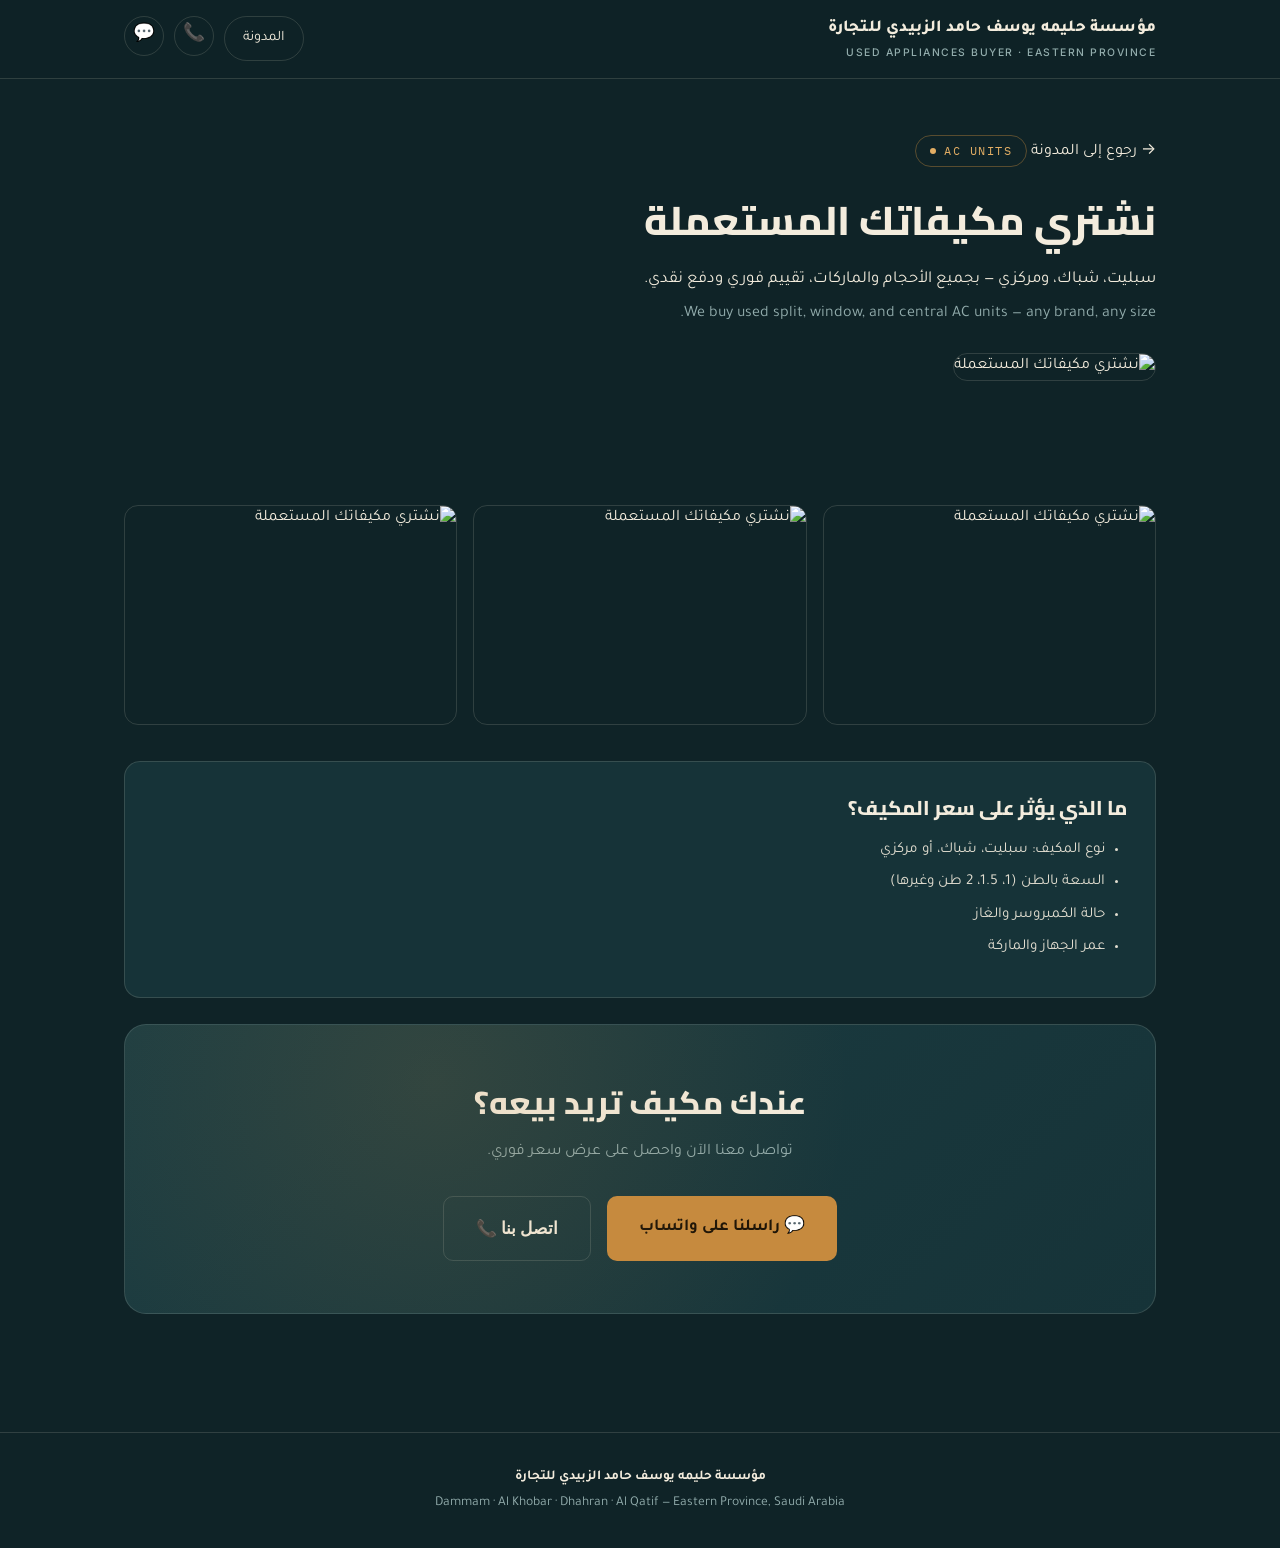
==== ac.html @ e1cca8ac "Add files via upload" ====
<!DOCTYPE html>
<html lang="ar" dir="rtl">
<head>
<meta charset="UTF-8">
<meta name="viewport" content="width=device-width, initial-scale=1.0">
<title>بيع المكيفات المستعملة | مؤسسة حليمه يوسف حامد الزبيدي للتجارة</title>
<meta name="description" content="نشتري المكيفات المستعملة في الدمام والخبر والظهران والقطيف — سبليت وشباك ومركزي، دفع نقدي فوري.">
<link rel="preconnect" href="https://fonts.googleapis.com">
<link rel="preconnect" href="https://fonts.gstatic.com" crossorigin>
<link href="https://fonts.googleapis.com/css2?family=Cairo:wght@700;800;900&family=Tajawal:wght@400;500;700&family=IBM+Plex+Mono:wght@500;600&family=Inter:wght@400;500;600&display=swap" rel="stylesheet">
<link rel="stylesheet" href="style.css">
</head>
<body>

<header>
  <div class="header-inner wrap">
    <div class="brand">
      مؤسسة حليمه يوسف حامد الزبيدي للتجارة
      <small>Used Appliances Buyer · Eastern Province</small>
    </div>
    <div class="header-cta">
      <a class="btn-outline" style="padding:10px 18px; border-radius:100px; font-size:0.9rem;" href="blog.html">المدونة</a>
      <a class="btn-icon" href="tel:+966507469916" title="اتصال">📞</a>
      <a class="btn-icon" href="https://wa.me/966507469916" title="واتساب">💬</a>
    </div>
  </div>
</header>

<section class="cat-hero">
  <div class="wrap">
    <a class="back-link" href="blog.html">→ رجوع إلى المدونة</a>
    <span class="eyebrow">AC UNITS</span>
    <h1>نشتري مكيفاتك المستعملة</h1>
    <p class="ar">سبليت، شباك، ومركزي — بجميع الأحجام والماركات، تقييم فوري ودفع نقدي.</p>
    <p class="en">We buy used split, window, and central AC units — any brand, any size.</p>
    <img src="images/ac-4-warehouse.jpg" alt="نشتري مكيفاتك المستعملة">
  </div>
</section>

<section>
  <div class="wrap">
    <div class="gallery">
      <img src="images/ac-1.jpg" alt="نشتري مكيفاتك المستعملة">
      <img src="images/ac-2.jpg" alt="نشتري مكيفاتك المستعملة">
      <img src="images/ac-3.jpg" alt="نشتري مكيفاتك المستعملة">
    </div>

    <div class="info-block">
      <h2>ما الذي يؤثر على سعر المكيف؟</h2>
      <ul>
        <li>نوع المكيف: سبليت، شباك، أو مركزي</li>
        <li>السعة بالطن (1، 1.5، 2 طن وغيرها)</li>
        <li>حالة الكمبروسر والغاز</li>
        <li>عمر الجهاز والماركة</li>
      </ul>
    </div>

    <div class="contact-panel" style="margin-bottom:40px;">
      <h2>عندك مكيف تريد بيعه؟</h2>
      <p>تواصل معنا الآن واحصل على عرض سعر فوري.</p>
      <div class="contact-actions">
        <a class="btn btn-primary btn-lg" href="https://wa.me/966507469916">💬 راسلنا على واتساب</a>
        <a class="btn btn-outline btn-lg ltr" href="tel:+966507469916">📞 اتصل بنا</a>
      </div>
    </div>
  </div>
</section>

<footer>
  <div class="wrap">
    <div class="biz">مؤسسة حليمه يوسف حامد الزبيدي للتجارة</div>
    <div>Dammam · Al Khobar · Dhahran · Al Qatif — Eastern Province, Saudi Arabia</div>
  </div>
</footer>

</body>
</html>
---- style.css ----
:root{
    --bg-deep: #0F2327;
    --bg-panel: #163338;
    --bg-panel-2: #1C3D42;
    --brass: #C68A3E;
    --brass-light: #E3AE64;
    --rust: #B5502E;
    --text-main: #F3ECDD;
    --text-muted: #92ACAC;
    --line: rgba(243,236,221,0.14);
  }

  *{box-sizing:border-box; margin:0; padding:0;}

  html{scroll-behavior:smooth;}

  body{
    background:var(--bg-deep);
    color:var(--text-main);
    font-family:'Tajawal', 'Inter', sans-serif;
    line-height:1.6;
    overflow-x:hidden;
  }

  .ltr{ direction:ltr; unicode-bidi:isolate; font-family:'Inter', sans-serif; }
  .mono{ font-family:'IBM Plex Mono', monospace; direction:ltr; unicode-bidi:isolate; }

  h1,h2,h3{ font-family:'Cairo', sans-serif; font-weight:800; }

  a{ color:inherit; text-decoration:none; }

  .wrap{ max-width:1080px; margin:0 auto; padding:0 24px; }

  /* ---------- Header ---------- */
  header{
    position:sticky; top:0; z-index:50;
    background:rgba(15,35,39,0.92);
    backdrop-filter:blur(8px);
    border-bottom:1px solid var(--line);
  }
  .header-inner{
    display:flex; align-items:center; justify-content:space-between;
    padding:16px 24px;
  }
  .brand{
    font-size:1.05rem; font-weight:800; letter-spacing:0.2px;
  }
  .brand small{
    display:block; font-family:'Inter',sans-serif; font-weight:500; font-size:0.65rem;
    color:var(--text-muted); letter-spacing:1.5px; text-transform:uppercase; margin-top:2px;
  }
  .header-cta{
    display:flex; gap:10px;
  }
  .btn-icon{
    width:40px; height:40px; border-radius:50%;
    display:flex; align-items:center; justify-content:center;
    border:1px solid var(--line); font-size:1.1rem;
    transition:border-color .2s, transform .2s;
  }
  .btn-icon:hover{ border-color:var(--brass); transform:translateY(-2px); }

  /* ---------- Hero ---------- */
  .hero{
    position:relative;
    padding:88px 0 100px;
    background:
      radial-gradient(ellipse 900px 500px at 85% -10%, rgba(198,138,62,0.16), transparent 60%),
      var(--bg-deep);
    overflow:hidden;
  }
  .hero-grid{
    display:grid; grid-template-columns: 1.2fr 0.8fr; gap:48px; align-items:center;
  }
  .eyebrow{
    display:inline-flex; align-items:center; gap:8px;
    font-family:'IBM Plex Mono',monospace; font-size:0.72rem; letter-spacing:1.5px;
    color:var(--brass-light); text-transform:uppercase;
    border:1px solid rgba(198,138,62,0.4); padding:6px 14px; border-radius:100px;
    margin-bottom:22px; direction:ltr;
  }
  .eyebrow::before{ content:''; width:6px; height:6px; border-radius:50%; background:var(--brass-light); }
  .hero h1{
    font-size:clamp(2.1rem, 4.6vw, 3.4rem);
    line-height:1.28;
    margin-bottom:20px;
  }
  .hero h1 .accent{ color:var(--brass-light); }
  .hero p.lead{
    font-size:1.15rem; color:var(--text-main); opacity:0.92; margin-bottom:10px; max-width:520px;
  }
  .hero p.lead-en{
    color:var(--text-muted); font-size:0.98rem; max-width:480px; margin-bottom:34px;
  }
  .hero-actions{ display:flex; gap:14px; flex-wrap:wrap; }

  .btn{
    display:inline-flex; align-items:center; gap:10px;
    padding:15px 26px; border-radius:10px; font-weight:700; font-size:1rem;
    transition:transform .2s, box-shadow .2s;
  }
  .btn-primary{ background:var(--brass); color:#1a1206; }
  .btn-primary:hover{ transform:translateY(-2px); box-shadow:0 10px 26px rgba(198,138,62,0.35); }
  .btn-outline{ border:1.5px solid var(--line); color:var(--text-main); }
  .btn-outline:hover{ border-color:var(--brass-light); transform:translateY(-2px); }

  /* Hanging cash tag — signature element */
  .tag-wrap{ display:flex; justify-content:center; position:relative; }
  .tag-string{
    position:absolute; top:-40px; left:50%; width:2px; height:44px;
    background:repeating-linear-gradient(var(--text-muted) 0 6px, transparent 6px 10px);
    transform:translateX(-50%);
  }
  .cash-tag{
    width:210px; background:var(--bg-panel-2);
    border:1.5px dashed rgba(198,138,62,0.55);
    border-radius:14px; padding:26px 18px;
    text-align:center; position:relative;
    transform:rotate(4deg);
    box-shadow:0 24px 50px -18px rgba(0,0,0,0.55);
  }
  .cash-tag::before{
    content:''; position:absolute; top:-10px; left:50%; transform:translateX(-50%);
    width:20px; height:20px; border-radius:50%;
    background:var(--bg-deep); border:1.5px dashed rgba(198,138,62,0.55);
  }
  .cash-tag .amount{ font-family:'IBM Plex Mono',monospace; font-size:2rem; color:var(--brass-light); font-weight:600; direction:ltr; }
  .cash-tag .amount-label{ font-size:0.8rem; color:var(--text-muted); margin-top:4px; }
  .cash-tag .divider{ height:1px; background:var(--line); margin:16px 0; }
  .cash-tag ul{ list-style:none; text-align:right; font-size:0.86rem; color:var(--text-main); }
  .cash-tag li{ padding:3px 0; }

  /* ---------- Section shared ---------- */
  section{ padding:78px 0; }
  .section-head{ margin-bottom:44px; max-width:640px; }
  .section-tag{
    font-family:'IBM Plex Mono',monospace; font-size:0.72rem; color:var(--brass-light);
    letter-spacing:1.5px; text-transform:uppercase; margin-bottom:12px; display:block; direction:ltr;
  }
  .section-head h2{ font-size:clamp(1.6rem,3vw,2.15rem); margin-bottom:10px; }
  .section-head p{ color:var(--text-muted); font-size:1rem; }

  /* ---------- What we buy (hanging tags grid) ---------- */
  .items-grid{
    display:grid; grid-template-columns:repeat(auto-fit, minmax(220px, 1fr)); gap:24px;
  }
  .item-tag{
    display:block;
    background:var(--bg-panel);
    border:1px solid var(--line);
    border-radius:16px; padding:30px 26px 26px;
    position:relative;
    transition:transform .2s, border-color .2s;
  }
  .item-tag:nth-child(odd){ transform:rotate(-1deg); }
  .item-tag:nth-child(even){ transform:rotate(1deg); }
  .item-tag:hover{ border-color:var(--brass); transform:rotate(0deg) translateY(-4px); }
  .item-tag .hole{
    position:absolute; top:14px; left:14px;
    width:14px; height:14px; border-radius:50%;
    background:var(--bg-deep); border:1px solid var(--line);
  }
  .item-tag .icon{ font-size:1.8rem; margin-bottom:14px; }
  .item-tag h3{ font-size:1.15rem; margin-bottom:8px; }
  .item-tag p.ar{ font-size:0.92rem; color:var(--text-main); opacity:0.85; margin-bottom:6px; }
  .item-tag p.en{ font-size:0.82rem; color:var(--text-muted); }

  /* ---------- Service areas ---------- */
  .areas-row{
    display:flex; flex-wrap:wrap; gap:14px;
  }
  .area-pin{
    display:flex; align-items:center; gap:10px;
    background:var(--bg-panel); border:1px solid var(--line); border-radius:100px;
    padding:12px 20px; font-size:0.95rem; font-weight:500;
  }
  .area-pin::before{ content:'📍'; font-size:0.9rem; }
  .area-pin .en{ color:var(--text-muted); font-size:0.8rem; }

  /* ---------- How it works ---------- */
  .steps{
    display:grid; grid-template-columns:repeat(3,1fr); gap:24px; counter-reset:step;
  }
  .step{
    background:var(--bg-panel); border:1px solid var(--line); border-radius:16px;
    padding:28px 24px; position:relative;
  }
  .step .num{
    font-family:'IBM Plex Mono',monospace; font-size:0.85rem; color:var(--brass-light);
    border:1px solid rgba(198,138,62,0.4); width:34px; height:34px; border-radius:50%;
    display:flex; align-items:center; justify-content:center; margin-bottom:16px; direction:ltr;
  }
  .step h3{ font-size:1.05rem; margin-bottom:8px; font-family:'Tajawal',sans-serif; font-weight:700; }
  .step p.en{ color:var(--text-muted); font-size:0.85rem; margin-top:4px; }

  /* ---------- Contact CTA ---------- */
  .contact-panel{
    background:linear-gradient(135deg, var(--bg-panel-2), var(--bg-panel));
    border:1px solid var(--line); border-radius:22px;
    padding:52px 40px; text-align:center;
    position:relative; overflow:hidden;
  }
  .contact-panel::after{
    content:''; position:absolute; inset:0;
    background:radial-gradient(circle at 30% 20%, rgba(198,138,62,0.14), transparent 55%);
    pointer-events:none;
  }
  .contact-panel h2{ font-size:clamp(1.5rem,3vw,2rem); margin-bottom:12px; }
  .contact-panel p{ color:var(--text-muted); margin-bottom:30px; }
  .contact-actions{ display:flex; gap:16px; justify-content:center; flex-wrap:wrap; }
  .btn-lg{ padding:18px 32px; font-size:1.05rem; }
  .contact-note{
    margin-top:24px; font-size:0.78rem; color:var(--text-muted);
    font-family:'IBM Plex Mono',monospace; direction:ltr;
  }

  /* ---------- Footer ---------- */
  footer{
    border-top:1px solid var(--line); padding:34px 0; text-align:center;
    color:var(--text-muted); font-size:0.85rem;
  }
  footer .biz{ color:var(--text-main); font-weight:700; margin-bottom:4px; }

  /* ---------- Category pages ---------- */
  .cat-hero{ padding:56px 0 10px; }
  .cat-hero img{
    width:100%; max-height:420px; object-fit:cover; border-radius:18px;
    border:1px solid var(--line); margin-top:26px;
  }
  .cat-hero h1{ font-size:clamp(1.9rem,4vw,2.5rem); margin-bottom:14px; }
  .cat-hero p.ar{ font-size:1.05rem; max-width:640px; margin-bottom:8px; }
  .cat-hero p.en{ color:var(--text-muted); max-width:600px; }

  .gallery{
    display:grid; grid-template-columns:repeat(3,1fr); gap:16px; margin:36px 0;
  }
  .gallery img{
    width:100%; height:220px; object-fit:cover; border-radius:14px;
    border:1px solid var(--line); transition:transform .25s;
  }
  .gallery img:hover{ transform:scale(1.02); }

  .info-block{
    background:var(--bg-panel); border:1px solid var(--line); border-radius:16px;
    padding:30px 28px; margin-bottom:26px;
  }
  .info-block h2{ font-size:1.25rem; margin-bottom:14px; }
  .info-block ul{ padding-inline-start:22px; }
  .info-block li{ margin-bottom:8px; font-size:0.95rem; opacity:0.92; }

  @media (max-width: 860px){
    .gallery{ grid-template-columns:repeat(2,1fr); }
  }
  @media (max-width: 560px){
    .gallery{ grid-template-columns:1fr; }
  }

  /* ---------- Responsive ---------- */
  @media (max-width: 860px){
    .hero-grid{ grid-template-columns:1fr; }
    .tag-wrap{ margin-top:20px; }
    .items-grid{ grid-template-columns:1fr; }
    .item-tag{ transform:none !important; margin-top:0 !important; }
    .steps{ grid-template-columns:1fr; }
    .contact-panel{ padding:38px 22px; }
  }
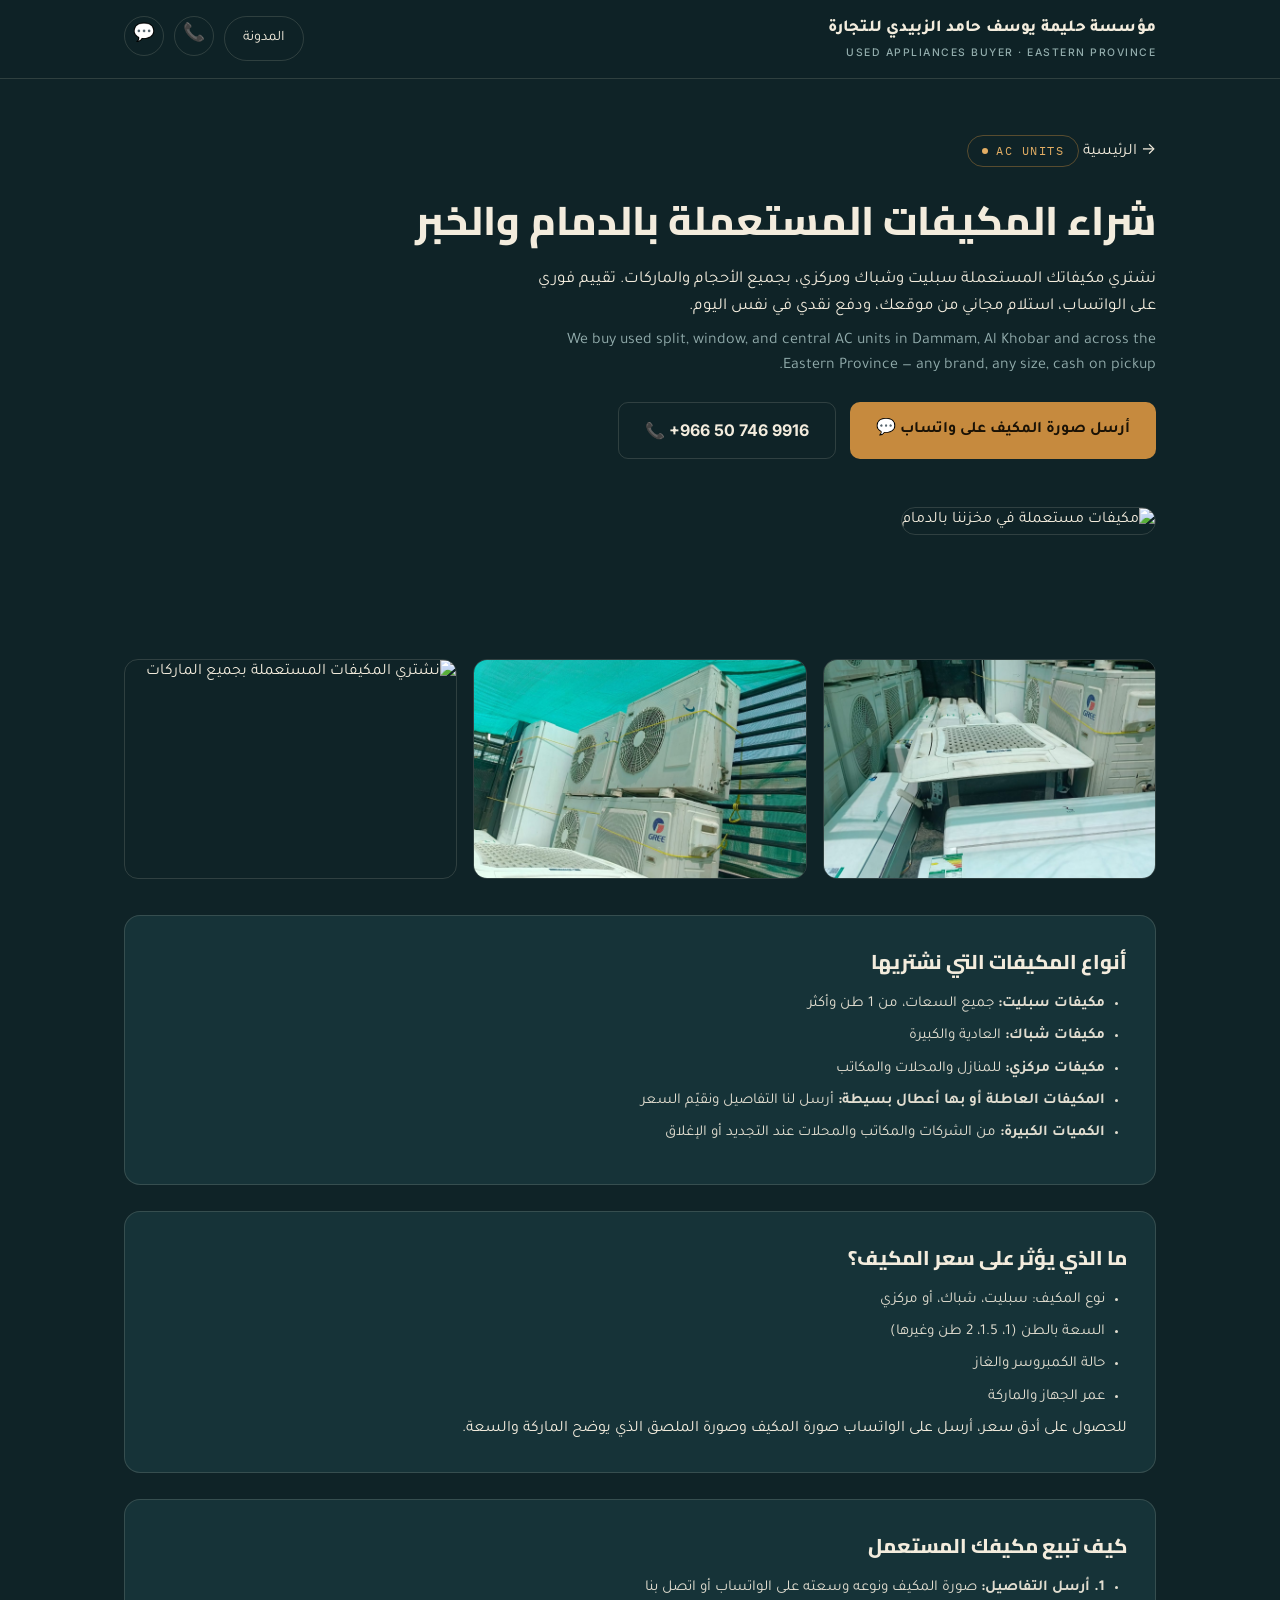
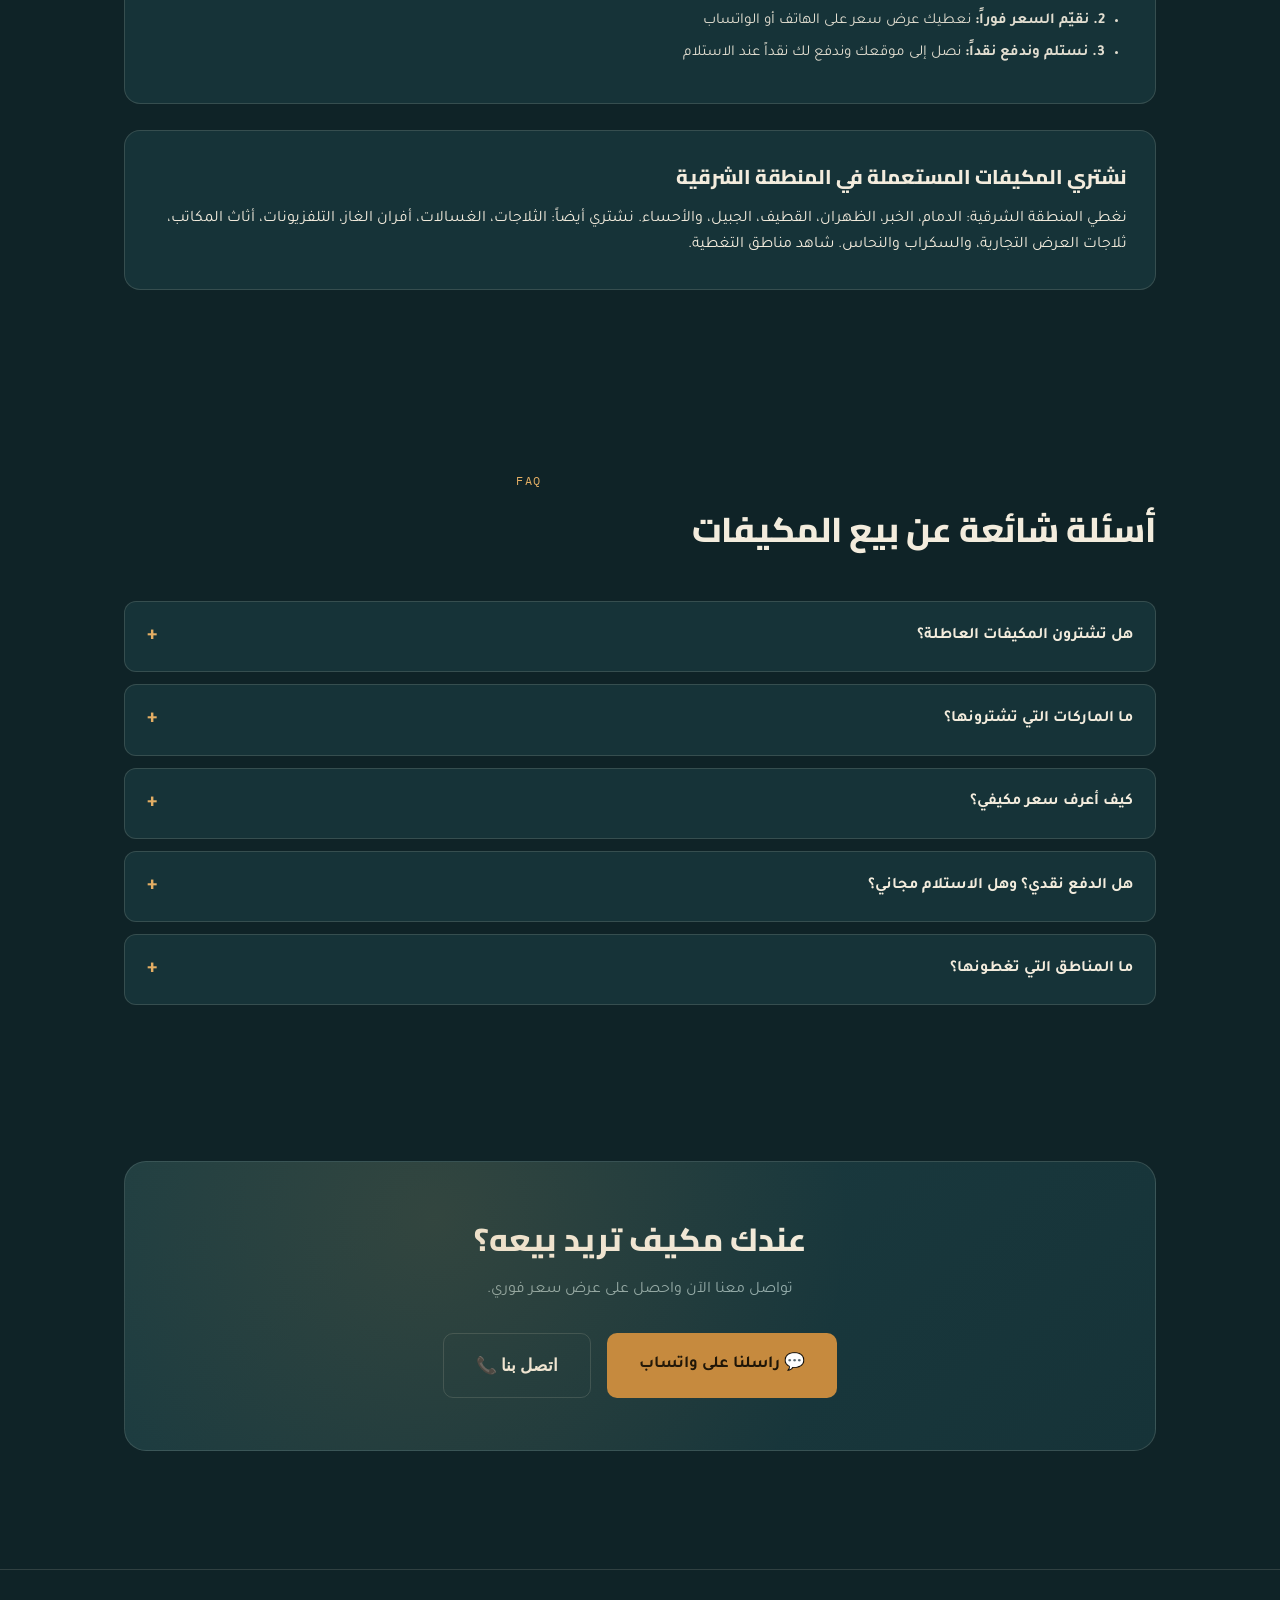
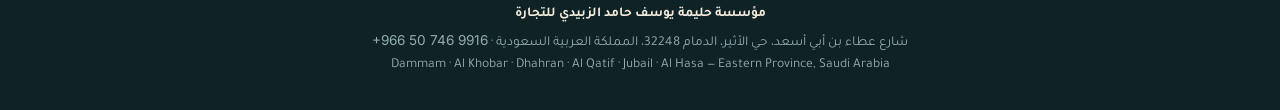
==== commit edd061c0: "Add files via upload" ====
--- a/ac.html
+++ b/ac.html
@@ -1,10 +1,45 @@
 <!DOCTYPE html>
 <html lang="ar" dir="rtl">
 <head>
+<!-- Google tag (gtag.js) -->
+<script async src="https://www.googletagmanager.com/gtag/js?id=AW-18125519177"></script>
+<script>
+  window.dataLayer = window.dataLayer || [];
+  function gtag(){dataLayer.push(arguments);}
+  gtag('js', new Date());
+  gtag('config', 'AW-18125519177');
+
+  // Conversion tracking for phone/WhatsApp clicks
+  function gtag_report_conversion(url, label) {
+    var already_navigated = false;
+    var navigate = function () {
+      if (already_navigated) return;
+      already_navigated = true;
+      if (typeof(url) != 'undefined') {
+        window.location = url;
+      }
+    };
+    gtag('event', 'conversion', {
+        'send_to': 'AW-18125519177/' + label,
+        'event_callback': navigate
+    });
+    setTimeout(navigate, 1000); // safety fallback: never block the user
+    return false;
+  }
+</script>
 <meta charset="UTF-8">
 <meta name="viewport" content="width=device-width, initial-scale=1.0">
-<title>بيع المكيفات المستعملة | مؤسسة حليمه يوسف حامد الزبيدي للتجارة</title>
-<meta name="description" content="نشتري المكيفات المستعملة في الدمام والخبر والظهران والقطيف — سبليت وشباك ومركزي، دفع نقدي فوري.">
+<title>شراء المكيفات المستعملة بالدمام والخبر نقداً | مؤسسة حليمة الزبيدي</title>
+<meta name="description" content="نشتري المكيفات المستعملة سبليت وشباك ومركزي بجميع الماركات في الدمام والخبر والظهران والقطيف والجبيل والأحساء. تقييم فوري، استلام مجاني، ودفع نقدي في نفس اليوم. واتساب: 0507469916">
+<link rel="canonical" href="https://halimayusuftrading6728-cell.github.io/halima-appliances-website/ac.html">
+<meta name="robots" content="index, follow">
+<meta property="og:type" content="website">
+<meta property="og:locale" content="ar_SA">
+<meta property="og:site_name" content="مؤسسة حليمة يوسف حامد الزبيدي للتجارة">
+<meta property="og:title" content="نشتري مكيفاتك المستعملة بالدمام والخبر نقداً">
+<meta property="og:description" content="سبليت، شباك، ومركزي بجميع الماركات. تقييم فوري واستلام مجاني ودفع نقدي في نفس اليوم.">
+<meta property="og:url" content="https://halimayusuftrading6728-cell.github.io/halima-appliances-website/ac.html">
+<meta property="og:image" content="https://halimayusuftrading6728-cell.github.io/halima-appliances-website/images/ac-4-warehouse.jpg">
 <link rel="preconnect" href="https://fonts.googleapis.com">
 <link rel="preconnect" href="https://fonts.gstatic.com" crossorigin>
 <link href="https://fonts.googleapis.com/css2?family=Cairo:wght@700;800;900&family=Tajawal:wght@400;500;700&family=IBM+Plex+Mono:wght@500;600&family=Inter:wght@400;500;600&display=swap" rel="stylesheet">
@@ -15,36 +50,50 @@
 <header>
   <div class="header-inner wrap">
     <div class="brand">
-      مؤسسة حليمه يوسف حامد الزبيدي للتجارة
+      <a href="index.html" style="color:inherit; text-decoration:none;">مؤسسة حليمة يوسف حامد الزبيدي للتجارة</a>
       <small>Used Appliances Buyer · Eastern Province</small>
     </div>
     <div class="header-cta">
       <a class="btn-outline" style="padding:10px 18px; border-radius:100px; font-size:0.9rem;" href="blog.html">المدونة</a>
-      <a class="btn-icon" href="tel:+966507469916" title="اتصال">📞</a>
-      <a class="btn-icon" href="https://wa.me/966507469916" title="واتساب">💬</a>
+      <a class="btn-icon" href="tel:+966507469916" title="اتصال" onclick="return gtag_report_conversion(this.href, 'HOLhCPulwtQcEMny9cJD')">📞</a>
+      <a class="btn-icon" href="https://wa.me/966507469916?text=%D8%A7%D9%84%D8%B3%D9%84%D8%A7%D9%85%20%D8%B9%D9%84%D9%8A%D9%83%D9%85%D8%8C%20%D8%B9%D9%86%D8%AF%D9%8A%20%D9%85%D9%83%D9%8A%D9%81%20%D9%85%D8%B3%D8%AA%D8%B9%D9%85%D9%84%20%D9%84%D9%84%D8%A8%D9%8A%D8%B9" title="واتساب" onclick="return gtag_report_conversion(this.href, 'cvoeCKr2xtQcEMny9cJD')">💬</a>
     </div>
   </div>
 </header>
 
 <section class="cat-hero">
   <div class="wrap">
-    <a class="back-link" href="blog.html">→ رجوع إلى المدونة</a>
+    <a class="back-link" href="index.html">→ الرئيسية</a>
     <span class="eyebrow">AC UNITS</span>
-    <h1>نشتري مكيفاتك المستعملة</h1>
-    <p class="ar">سبليت، شباك، ومركزي — بجميع الأحجام والماركات، تقييم فوري ودفع نقدي.</p>
-    <p class="en">We buy used split, window, and central AC units — any brand, any size.</p>
-    <img src="images/ac-4-warehouse.jpg" alt="نشتري مكيفاتك المستعملة">
+    <h1>شراء المكيفات المستعملة بالدمام والخبر</h1>
+    <p class="ar">نشتري مكيفاتك المستعملة سبليت وشباك ومركزي، بجميع الأحجام والماركات. تقييم فوري على الواتساب، استلام مجاني من موقعك، ودفع نقدي في نفس اليوم.</p>
+    <p class="en">We buy used split, window, and central AC units in Dammam, Al Khobar and across the Eastern Province — any brand, any size, cash on pickup.</p>
+    <div class="hero-actions" style="margin:22px 0;">
+      <a class="btn btn-primary" href="https://wa.me/966507469916?text=%D8%A7%D9%84%D8%B3%D9%84%D8%A7%D9%85%20%D8%B9%D9%84%D9%8A%D9%83%D9%85%D8%8C%20%D8%B9%D9%86%D8%AF%D9%8A%20%D9%85%D9%83%D9%8A%D9%81%20%D9%85%D8%B3%D8%AA%D8%B9%D9%85%D9%84%20%D9%84%D9%84%D8%A8%D9%8A%D8%B9" onclick="return gtag_report_conversion(this.href, 'cvoeCKr2xtQcEMny9cJD')">أرسل صورة المكيف على واتساب 💬</a>
+      <a class="btn btn-outline ltr" href="tel:+966507469916" onclick="return gtag_report_conversion(this.href, 'HOLhCPulwtQcEMny9cJD')">📞 +966 50 746 9916</a>
+    </div>
+    <img src="images/ac-4-warehouse.jpg" alt="مكيفات مستعملة في مخزننا بالدمام">
   </div>
 </section>
 
 <section>
   <div class="wrap">
     <div class="gallery">
-      <img src="images/ac-1.jpg" alt="نشتري مكيفاتك المستعملة">
-      <img src="images/ac-2.jpg" alt="نشتري مكيفاتك المستعملة">
-      <img src="images/ac-3.jpg" alt="نشتري مكيفاتك المستعملة">
-    </div>
-
+      <img src="images/ac-1.jpg" alt="شراء مكيف سبليت مستعمل في الدمام" loading="lazy">
+      <img src="images/ac-2.jpg" alt="مكيفات مستعملة تم شراؤها من عملائنا في الخبر" loading="lazy">
+      <img src="images/ac-3.jpg" alt="نشتري المكيفات المستعملة بجميع الماركات" loading="lazy">
+    </div>
+
+    <div class="info-block">
+      <h2>أنواع المكيفات التي نشتريها</h2>
+      <ul>
+        <li><strong>مكيفات سبليت:</strong> جميع السعات، من 1 طن وأكثر</li>
+        <li><strong>مكيفات شباك:</strong> العادية والكبيرة</li>
+        <li><strong>مكيفات مركزي:</strong> للمنازل والمحلات والمكاتب</li>
+        <li><strong>المكيفات العاطلة أو بها أعطال بسيطة:</strong> أرسل لنا التفاصيل ونقيّم السعر</li>
+        <li><strong>الكميات الكبيرة:</strong> من الشركات والمكاتب والمحلات عند التجديد أو الإغلاق</li>
+      </ul>
+    </div>
     <div class="info-block">
       <h2>ما الذي يؤثر على سعر المكيف؟</h2>
       <ul>
@@ -53,14 +102,62 @@
         <li>حالة الكمبروسر والغاز</li>
         <li>عمر الجهاز والماركة</li>
       </ul>
-    </div>
-
+      <p>للحصول على أدق سعر، أرسل على الواتساب صورة المكيف وصورة الملصق الذي يوضح الماركة والسعة.</p>
+    </div>
+    <div class="info-block">
+      <h2>كيف تبيع مكيفك المستعمل</h2>
+      <ul>
+        <li><strong>1. أرسل التفاصيل:</strong> صورة المكيف ونوعه وسعته على الواتساب أو اتصل بنا</li>
+        <li><strong>2. نقيّم السعر فوراً:</strong> نعطيك عرض سعر على الهاتف أو الواتساب</li>
+        <li><strong>3. نستلم وندفع نقداً:</strong> نصل إلى موقعك وندفع لك نقداً عند الاستلام</li>
+      </ul>
+    </div>
+    <div class="info-block">
+      <h2>نشتري المكيفات المستعملة في المنطقة الشرقية</h2>
+      <p>نغطي المنطقة الشرقية: الدمام، الخبر، الظهران، القطيف، الجبيل، والأحساء. نشتري أيضاً: <a href="fridge.html">الثلاجات</a>، <a href="washer.html">الغسالات</a>، <a href="oven.html">أفران الغاز</a>، <a href="tv.html">التلفزيونات</a>، <a href="chairs.html">أثاث المكاتب</a>، <a href="coolers.html">ثلاجات العرض التجارية</a>، و<a href="scrap.html">السكراب والنحاس</a>. <a href="areas.html">شاهد مناطق التغطية</a>.</p>
+    </div>
+  </div>
+</section>
+
+<section id="faq">
+  <div class="wrap">
+    <div class="section-head">
+      <span class="section-tag">FAQ</span>
+      <h2>أسئلة شائعة عن بيع المكيفات</h2>
+    </div>
+    <div class="faq-list">
+      <details class="faq-item">
+        <summary>هل تشترون المكيفات العاطلة؟</summary>
+        <p>نعم، نشتري معظم المكيفات حتى لو كان بها عطل بسيط. أرسل لنا التفاصيل على الواتساب وسنقيّم السعر حسب حالة المكيف. والمكيفات التالفة تماماً نشتريها كسكراب.</p>
+      </details>
+      <details class="faq-item">
+        <summary>ما الماركات التي تشترونها؟</summary>
+        <p>نشتري جميع الماركات والسعات، سبليت وشباك ومركزي.</p>
+      </details>
+      <details class="faq-item">
+        <summary>كيف أعرف سعر مكيفي؟</summary>
+        <p>أرسل صورة المكيف وصورة الملصق الذي يوضح الماركة والسعة على الواتساب، ونعطيك عرض سعر فوري.</p>
+      </details>
+      <details class="faq-item">
+        <summary>هل الدفع نقدي؟ وهل الاستلام مجاني؟</summary>
+        <p>نعم، ندفع نقداً كاملاً عند الاستلام، وخدمة الاستلام من موقعك مجانية ضمن مناطق الخدمة.</p>
+      </details>
+      <details class="faq-item">
+        <summary>ما المناطق التي تغطونها؟</summary>
+        <p>نغطي المنطقة الشرقية: الدمام، الخبر، الظهران، القطيف، الجبيل، والأحساء.</p>
+      </details>
+    </div>
+  </div>
+</section>
+
+<section>
+  <div class="wrap">
     <div class="contact-panel" style="margin-bottom:40px;">
       <h2>عندك مكيف تريد بيعه؟</h2>
       <p>تواصل معنا الآن واحصل على عرض سعر فوري.</p>
       <div class="contact-actions">
-        <a class="btn btn-primary btn-lg" href="https://wa.me/966507469916">💬 راسلنا على واتساب</a>
-        <a class="btn btn-outline btn-lg ltr" href="tel:+966507469916">📞 اتصل بنا</a>
+        <a class="btn btn-primary btn-lg" href="https://wa.me/966507469916?text=%D8%A7%D9%84%D8%B3%D9%84%D8%A7%D9%85%20%D8%B9%D9%84%D9%8A%D9%83%D9%85%D8%8C%20%D8%B9%D9%86%D8%AF%D9%8A%20%D9%85%D9%83%D9%8A%D9%81%20%D9%85%D8%B3%D8%AA%D8%B9%D9%85%D9%84%20%D9%84%D9%84%D8%A8%D9%8A%D8%B9" onclick="return gtag_report_conversion(this.href, 'cvoeCKr2xtQcEMny9cJD')">💬 راسلنا على واتساب</a>
+        <a class="btn btn-outline btn-lg ltr" href="tel:+966507469916" onclick="return gtag_report_conversion(this.href, 'HOLhCPulwtQcEMny9cJD')">📞 اتصل بنا</a>
       </div>
     </div>
   </div>
@@ -68,10 +165,134 @@
 
 <footer>
   <div class="wrap">
-    <div class="biz">مؤسسة حليمه يوسف حامد الزبيدي للتجارة</div>
-    <div>Dammam · Al Khobar · Dhahran · Al Qatif — Eastern Province, Saudi Arabia</div>
+    <div class="biz">مؤسسة حليمة يوسف حامد الزبيدي للتجارة</div>
+    <address style="font-style:normal;">شارع عطاء بن أبي أسعد، حي الأثير، الدمام 32248، المملكة العربية السعودية · <a href="tel:+966507469916" class="ltr">+966 50 746 9916</a></address>
+    <div>Dammam · Al Khobar · Dhahran · Al Qatif · Jubail · Al Hasa — Eastern Province, Saudi Arabia</div>
   </div>
 </footer>
+
+<div class="sticky-bar">
+  <a href="tel:+966507469916" class="sticky-btn sticky-call" onclick="return gtag_report_conversion(this.href, 'HOLhCPulwtQcEMny9cJD')">📞 اتصل الآن</a>
+  <a href="https://wa.me/966507469916?text=%D8%A7%D9%84%D8%B3%D9%84%D8%A7%D9%85%20%D8%B9%D9%84%D9%8A%D9%83%D9%85%D8%8C%20%D8%B9%D9%86%D8%AF%D9%8A%20%D9%85%D9%83%D9%8A%D9%81%20%D9%85%D8%B3%D8%AA%D8%B9%D9%85%D9%84%20%D9%84%D9%84%D8%A8%D9%8A%D8%B9" class="sticky-btn sticky-wa" onclick="return gtag_report_conversion(this.href, 'cvoeCKr2xtQcEMny9cJD')">💬 واتساب</a>
+</div>
+
+<script type="application/ld+json">
+{
+  "@context": "https://schema.org",
+  "@type": "Service",
+  "name": "شراء المكيفات المستعملة",
+  "serviceType": "شراء المكيفات المستعملة",
+  "description": "نشتري المكيفات المستعملة سبليت وشباك ومركزي بجميع الماركات، مع استلام مجاني ودفع نقدي في المنطقة الشرقية.",
+  "url": "https://halimayusuftrading6728-cell.github.io/halima-appliances-website/ac.html",
+  "provider": {
+    "@type": "LocalBusiness",
+    "@id": "https://halimayusuftrading6728-cell.github.io/halima-appliances-website/#business",
+    "name": "مؤسسة حليمة يوسف حامد الزبيدي للتجارة",
+    "telephone": "+966507469916",
+    "address": {
+      "@type": "PostalAddress",
+      "streetAddress": "شارع عطاء بن أبي أسعد، حي الأثير",
+      "addressLocality": "الدمام",
+      "postalCode": "32248",
+      "addressCountry": "SA"
+    }
+  },
+  "areaServed": [
+    {
+      "@type": "City",
+      "name": "الدمام"
+    },
+    {
+      "@type": "City",
+      "name": "الخبر"
+    },
+    {
+      "@type": "City",
+      "name": "الظهران"
+    },
+    {
+      "@type": "City",
+      "name": "القطيف"
+    },
+    {
+      "@type": "City",
+      "name": "الجبيل"
+    },
+    {
+      "@type": "City",
+      "name": "الأحساء"
+    }
+  ]
+}
+</script>
+<script type="application/ld+json">
+{
+  "@context": "https://schema.org",
+  "@type": "BreadcrumbList",
+  "itemListElement": [
+    {
+      "@type": "ListItem",
+      "position": 1,
+      "name": "الرئيسية",
+      "item": "https://halimayusuftrading6728-cell.github.io/halima-appliances-website/"
+    },
+    {
+      "@type": "ListItem",
+      "position": 2,
+      "name": "شراء المكيفات المستعملة",
+      "item": "https://halimayusuftrading6728-cell.github.io/halima-appliances-website/ac.html"
+    }
+  ]
+}
+</script>
+<script type="application/ld+json">
+{
+  "@context": "https://schema.org",
+  "@type": "FAQPage",
+  "mainEntity": [
+    {
+      "@type": "Question",
+      "name": "هل تشترون المكيفات العاطلة؟",
+      "acceptedAnswer": {
+        "@type": "Answer",
+        "text": "نعم، نشتري معظم المكيفات حتى لو كان بها عطل بسيط. أرسل لنا التفاصيل على الواتساب وسنقيّم السعر حسب حالة المكيف. والمكيفات التالفة تماماً نشتريها كسكراب."
+      }
+    },
+    {
+      "@type": "Question",
+      "name": "ما الماركات التي تشترونها؟",
+      "acceptedAnswer": {
+        "@type": "Answer",
+        "text": "نشتري جميع الماركات والسعات، سبليت وشباك ومركزي."
+      }
+    },
+    {
+      "@type": "Question",
+      "name": "كيف أعرف سعر مكيفي؟",
+      "acceptedAnswer": {
+        "@type": "Answer",
+        "text": "أرسل صورة المكيف وصورة الملصق الذي يوضح الماركة والسعة على الواتساب، ونعطيك عرض سعر فوري."
+      }
+    },
+    {
+      "@type": "Question",
+      "name": "هل الدفع نقدي؟ وهل الاستلام مجاني؟",
+      "acceptedAnswer": {
+        "@type": "Answer",
+        "text": "نعم، ندفع نقداً كاملاً عند الاستلام، وخدمة الاستلام من موقعك مجانية ضمن مناطق الخدمة."
+      }
+    },
+    {
+      "@type": "Question",
+      "name": "ما المناطق التي تغطونها؟",
+      "acceptedAnswer": {
+        "@type": "Answer",
+        "text": "نغطي المنطقة الشرقية: الدمام، الخبر، الظهران، القطيف، الجبيل، والأحساء."
+      }
+    }
+  ]
+}
+</script>
 
 </body>
 </html>
--- a/style.css
+++ b/style.css
@@ -256,6 +256,63 @@
     .gallery{ grid-template-columns:1fr; }
   }
 
+  /* ---------- Trust bar ---------- */
+  .trust-bar{
+    display:grid; grid-template-columns:repeat(4,1fr); gap:16px;
+    background:var(--bg-panel); border:1px solid var(--line); border-radius:16px;
+    padding:26px 20px;
+  }
+  .trust-item{ text-align:center; }
+  .trust-num{
+    font-family:'IBM Plex Mono',monospace; font-size:1.6rem; font-weight:600;
+    color:var(--brass-light); direction:ltr;
+  }
+  .trust-label{ font-size:0.85rem; color:var(--text-muted); margin-top:4px; }
+  @media (max-width:640px){ .trust-bar{ grid-template-columns:repeat(2,1fr); } }
+
+  /* ---------- Reviews ---------- */
+  .reviews-grid{
+    display:grid; grid-template-columns:repeat(2,1fr); gap:18px;
+  }
+  .review-card{
+    background:var(--bg-panel); border:1px solid var(--line); border-radius:14px;
+    padding:22px 24px;
+  }
+  .review-card .stars{ color:var(--brass-light); font-size:1rem; margin-bottom:10px; direction:ltr; }
+  .review-card p{ font-size:0.95rem; opacity:0.9; }
+  .map-embed{ margin-top:30px; border:1px solid var(--line); border-radius:16px; overflow:hidden; }
+  @media (max-width:640px){ .reviews-grid{ grid-template-columns:1fr; } }
+
+  /* ---------- FAQ ---------- */
+  .faq-list{ display:flex; flex-direction:column; gap:12px; }
+  .faq-item{
+    background:var(--bg-panel); border:1px solid var(--line); border-radius:12px;
+    padding:18px 22px;
+  }
+  .faq-item summary{
+    cursor:pointer; font-weight:700; font-size:1rem; list-style:none;
+    display:flex; justify-content:space-between; align-items:center;
+  }
+  .faq-item summary::-webkit-details-marker{ display:none; }
+  .faq-item summary::after{ content:'+'; color:var(--brass-light); font-size:1.3rem; }
+  .faq-item[open] summary::after{ content:'−'; }
+  .faq-item p{ margin-top:12px; color:var(--text-muted); font-size:0.92rem; line-height:1.7; }
+
+  /* ---------- Sticky mobile bar ---------- */
+  .sticky-bar{ display:none; }
+  @media (max-width: 640px){
+    .sticky-bar{
+      display:flex; position:fixed; bottom:0; left:0; right:0; z-index:100;
+      border-top:1px solid var(--line); background:var(--bg-deep);
+    }
+    .sticky-btn{
+      flex:1; text-align:center; padding:16px 8px; font-weight:700; font-size:0.95rem;
+    }
+    .sticky-call{ background:var(--bg-panel-2); color:var(--text-main); }
+    .sticky-wa{ background:var(--brass); color:#1a1206; }
+    body{ padding-bottom:56px; }
+  }
+
   /* ---------- Responsive ---------- */
   @media (max-width: 860px){
     .hero-grid{ grid-template-columns:1fr; }
